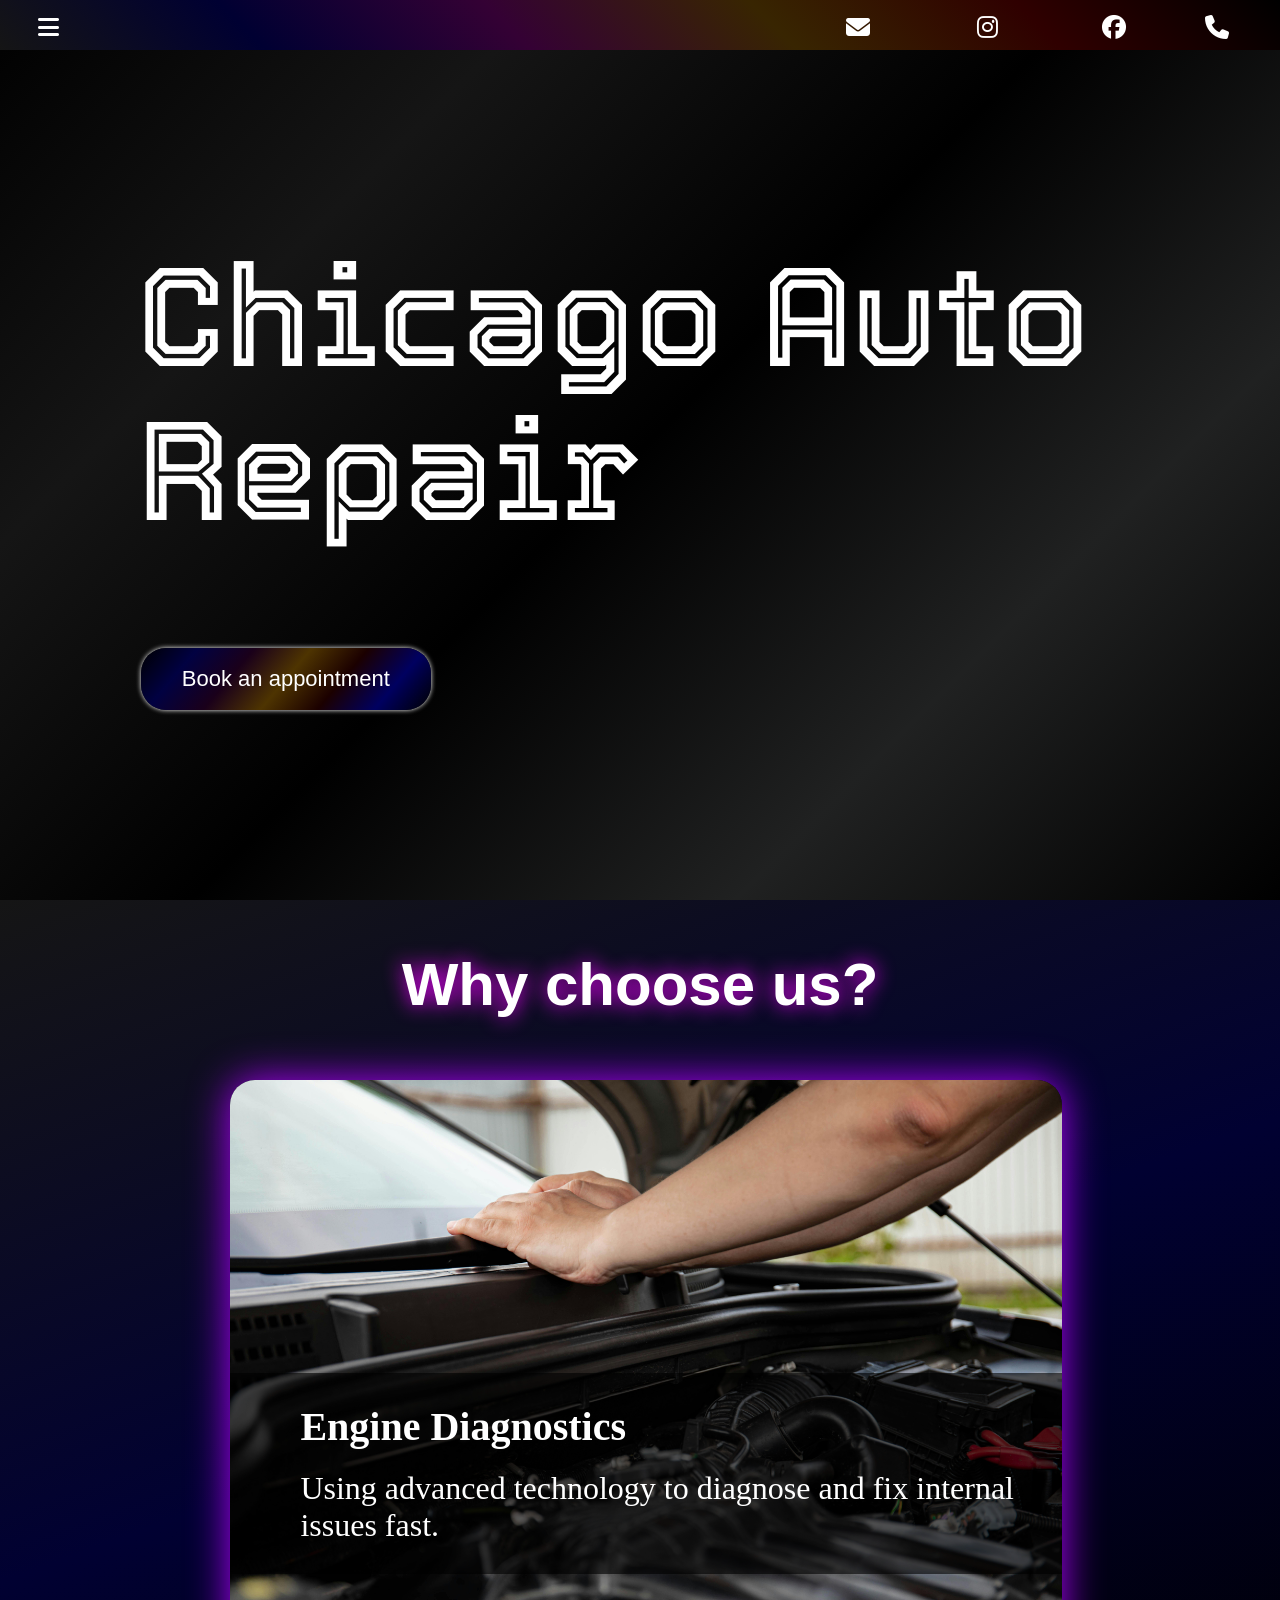
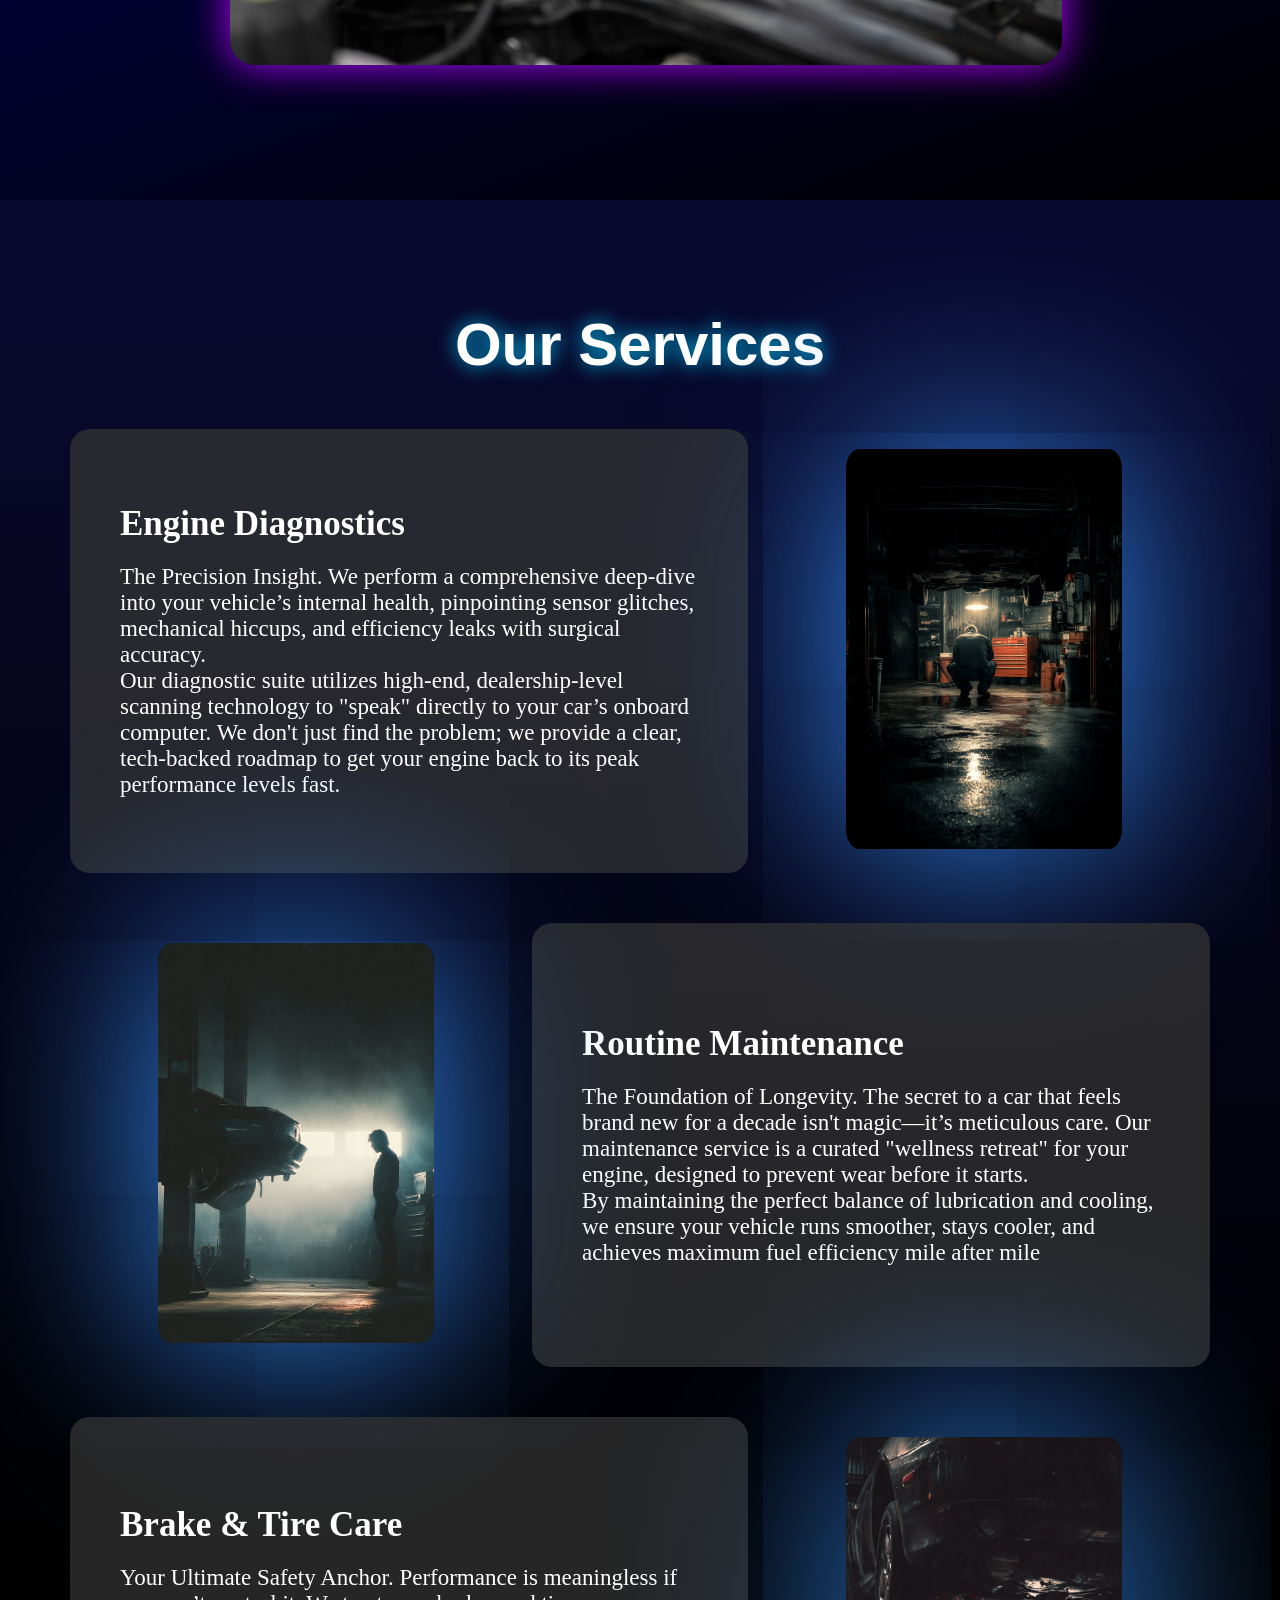
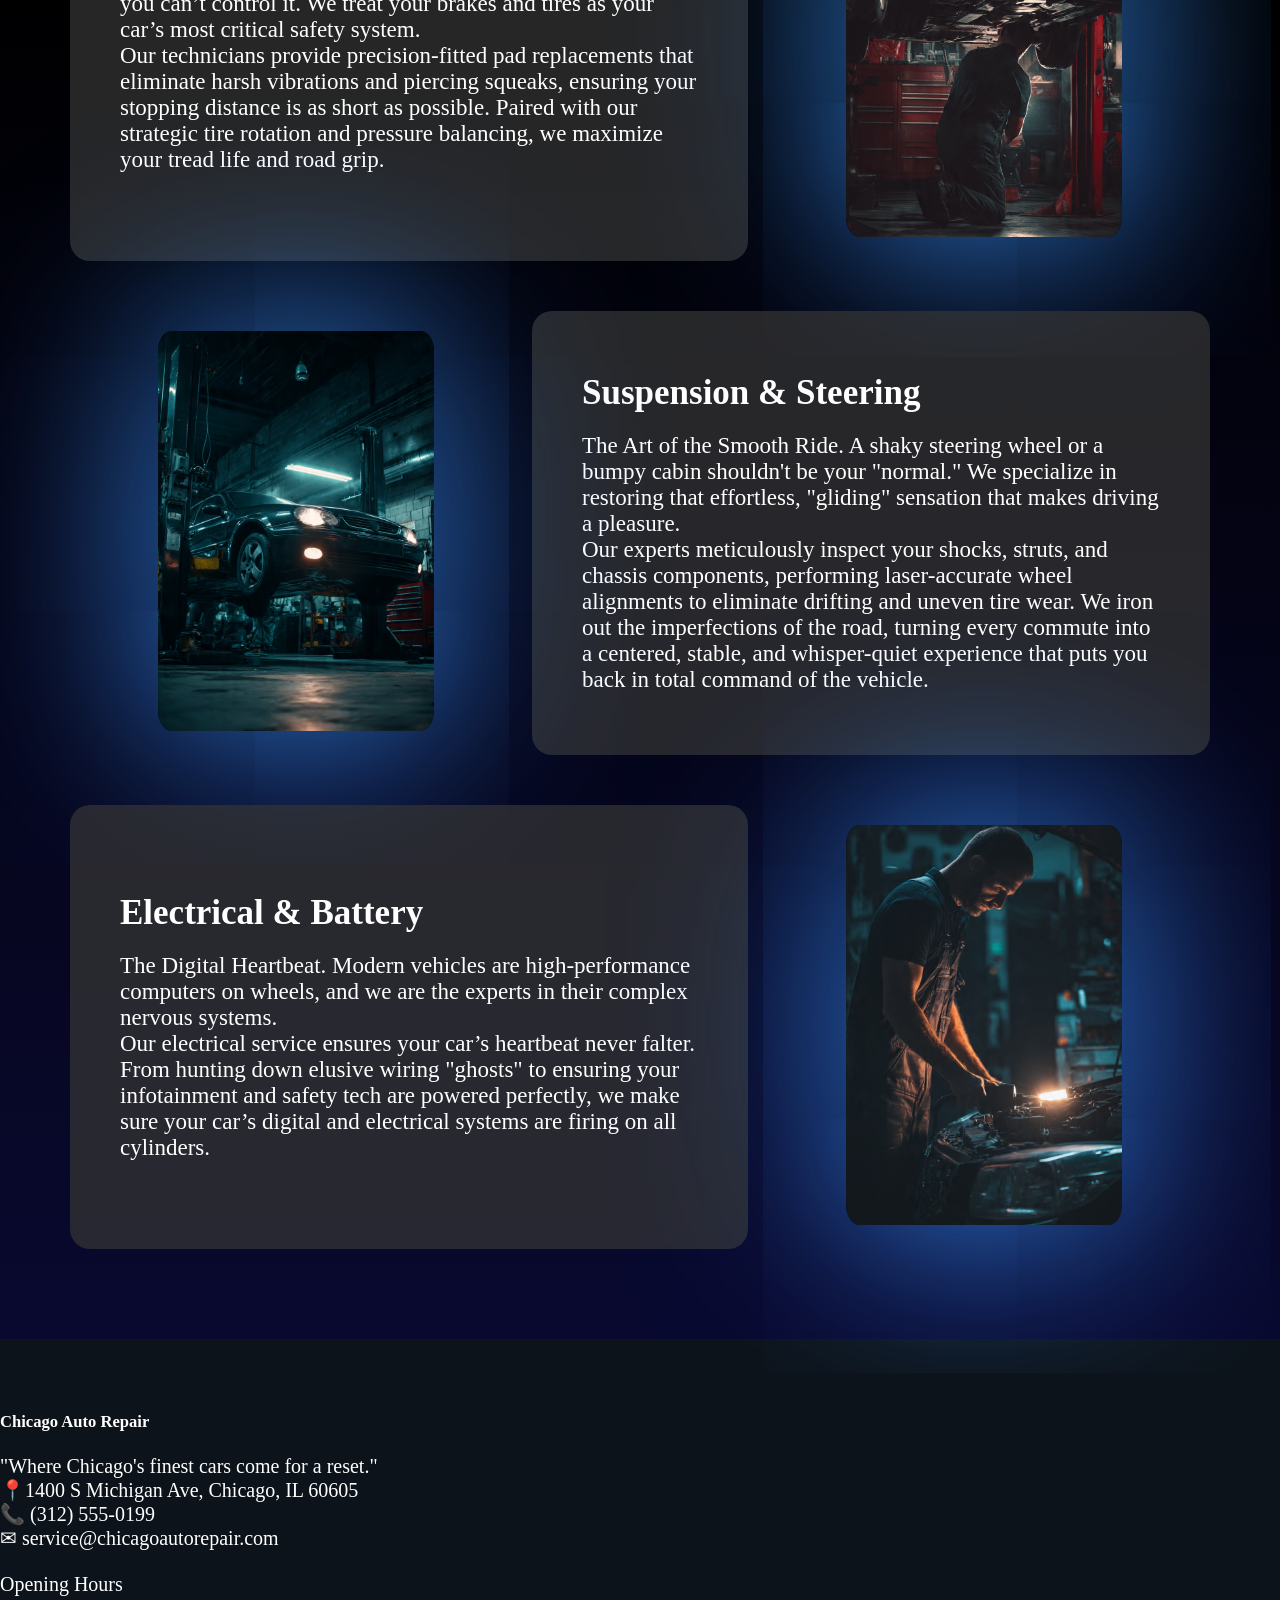
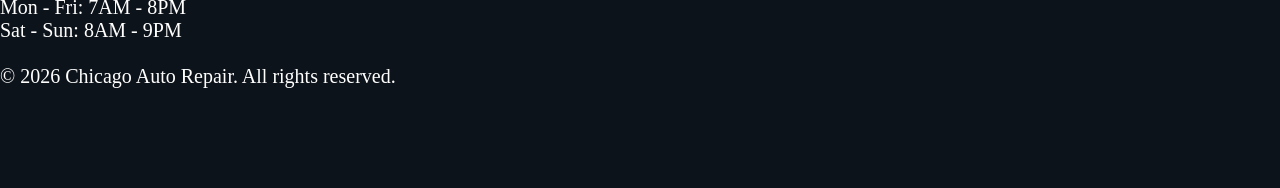
==== index.html @ df9d1e2a "Add files via upload" ====
<!DOCTYPE html>
<html lang="en">

<head>
    <meta charset="UTF-8">
    <meta name="viewport" content="width=device-width, initial-scale=1.0">
    <link rel="stylesheet" href="style.css">
    <link
        href="https://fonts.googleapis.com/css2?family=Bungee+Inline&family=Caveat:wght@400..700&family=Saira+Stencil:ital,wght@0,100..900;1,100..900&family=Tourney:ital,wght@0,100..900;1,100..900&display=swap"
        rel="stylesheet">
    <link rel="stylesheet" href="https://cdnjs.cloudflare.com/ajax/libs/font-awesome/6.5.0/css/all.min.css">
    <title>Document</title>
    <meta name="description"
        content="Chicago Auto Repair — expert engine diagnostics, brake service, routine maintenance and more. Serving Chicago, IL. Book your appointment today.">
    <meta name="keywords" content="auto repair Chicago, car repair, engine diagnostics, brake service, oil change">
    <meta name="author" content="Chicago Auto Repair">
</head>

<body>
    <section class="heromain">
        <nav>
            <div class="nav-icons">
                <i class="fa-solid fa-bars fa-fade" id="menuIcon"></i>
                <a href="tel:+13125550199"><i class="fa-solid fa-phone"></i></a>
                <a href="https://www.facebook.com" target="_blank"><i class="fa-brands fa-facebook"></i></a>
                <a href="https://www.instagram.com" target="_blank"><i class="fa-brands fa-instagram"></i></a>
                <a href="mailto:service@chicagoautorepair.com " target="_blank"><i class="fa-solid fa-envelope"></i></a>
            </div>
        </nav>
        <div class="dropdown" id="dropdown">
            <a href="#">Home</a>
            <a href="#middle-section">Services</a>
            <a href="#footer">About</a>
            <a href="contact.html">Contact</a>
        </div>
        <div class="hero">
            <h1>Chicago Auto Repair</h1>
            <a href="booking.html"><button> Book an appointment</button></a>
        </div>
    </section>


    <section class="carousel">
        <div class="container">
            <h2>Why choose us? </h2>

            <div class="slide">

                <div class="items" style="background-image: url(p1.jpg);">
                    <div class="content">
                        <div class="name">Engine Diagnostics</div>
                        <div class="des"> Using advanced technology to diagnose and fix internal issues fast.</div>
                    </div>
                </div>
                <div class="items" style="background-image: url(p2.png);">
                    <div class="content">
                        <div class="name">Routine Maintenance</div>
                        <div class="des"> Oil changes, fluid top-offs, and filter replacements.</div>
                    </div>
                </div>
                <div class="items" style="background-image: url(p3.png);">
                    <div class="content">
                        <div class="name">Brake & Tire Care</div>
                        <div class="des">Precision pad replacement and tire rotations for maximum road safety.</div>
                    </div>
                </div>
                <div class="items" style="background-image: url(p4.jpg);">
                    <div class="content">
                        <div class="name">Suspension & Steering</div>
                        <div class="des">Fixing shaky rides and aligning wheels for a smoother drive.</div>
                    </div>
                </div>
                <div class="items" style="background-image: url(p5.jpg);">
                    <div class="content">
                        <div class="name">Electrical & Battery</div>
                        <div class="des">Testing batteries and repairing complex wiring or alternator problems.</div>
                    </div>
                </div>
            </div>
        </div>
    </section>


    <section class="middle-section" id="middle-section">

        <div class="mid-section">
            <h4>Our Services</h4>

            <div class="service-cards">

                <div class="service-card">
                    <div class="d1">
                        <h3>Engine Diagnostics</h3>
                        <p>The Precision Insight. We perform a
                            comprehensive
                            deep-dive into your vehicle’s internal health, pinpointing sensor glitches, mechanical
                            hiccups,
                            and
                            efficiency leaks with surgical accuracy. <span class="show"> Our diagnostic suite utilizes
                                high-end,
                                dealership-level
                                scanning technology to "speak" directly to your car’s onboard computer. We don't just
                                find
                                the
                                problem; we provide a clear,
                                tech-backed
                                roadmap to get your engine back to its peak performance levels fast.</span></p>
                    </div>
                    <div class="image"><img src="i1.jpeg"></div>
                </div>
                <div class="service-card">
                    <div class="d1">
                        <h3>Routine Maintenance</h3>
                        <p>The Foundation of Longevity. The secret to a car that feels brand new for a decade isn't
                            magic—it’s
                            meticulous care. Our maintenance service is a curated "wellness retreat" for your
                            engine,
                            designed to
                            prevent wear before it starts.<span class="show"> By maintaining the perfect
                                balance of
                                lubrication and cooling, we ensure your vehicle runs smoother, stays cooler, and
                                achieves
                                maximum fuel
                                efficiency mile after mile</span></p>
                    </div>
                    <div class="image"><img src="i2.jpeg"></div>
                </div>
                <div class="service-card">
                    <div class="d1">
                        <h3>Brake & Tire Care</h3>
                        <p>Your Ultimate Safety Anchor. Performance is meaningless if you can’t control it.
                            We
                            treat your brakes
                            and tires as your car’s most critical safety system.<span class="show"> Our technicians
                                provide
                                precision-fitted pad
                                replacements that eliminate harsh vibrations and piercing squeaks, ensuring your
                                stopping
                                distance
                                is as
                                short as possible. Paired with our strategic tire rotation and pressure balancing, we
                                maximize your
                                tread life and road grip.</span> </p>
                    </div>
                    <div class="image"><img src="i3.jpeg"></div>
                </div>
                <div class="service-card">
                    <div class="d1">
                        <h3>Suspension & Steering</h3>
                        <p>The Art of the Smooth Ride. A shaky steering wheel or a bumpy cabin shouldn't be
                            your
                            "normal." We
                            specialize in restoring that effortless, "gliding" sensation that makes driving a
                            pleasure.<span class="show">
                                Our
                                experts
                                meticulously inspect your shocks, struts, and chassis components, performing
                                laser-accurate
                                wheel
                                alignments to eliminate drifting and uneven tire wear. We iron out the imperfections of
                                the
                                road,
                                turning every commute into a centered, stable, and whisper-quiet experience that puts
                                you
                                back in
                                total
                                command of the vehicle.</span></p>
                    </div>
                    <div class="image"><img src="i4.jpeg"></div>
                </div>
                <div class="service-card">
                    <div class="d1">
                        <h3>Electrical & Battery</h3>
                        <p>The Digital Heartbeat. Modern vehicles are high-performance computers on wheels,
                            and we
                            are the experts
                            in their complex nervous systems.<span class="show"> Our electrical service ensures your
                                car’s heartbeat
                                never
                                falter. From hunting down elusive wiring "ghosts"
                                to
                                ensuring
                                your infotainment and safety tech are powered perfectly, we make sure your car’s digital
                                and
                                electrical
                                systems are firing on all cylinders.</span></p>
                    </div>
                    <div class="image"><img src="i5.jpeg"></div>
                </div>
            </div>
        </div>
    </section>
    <section class="footer">
        <div class="footer-content" id="footer">
            <br>
            <h5> Chicago Auto Repair</h5> <br>
            "Where Chicago's finest cars come for a reset." <br>
            📍1400 S Michigan Ave, Chicago, IL 60605<br>
            📞 (312) 555-0199 <br>
            ✉ service@chicagoautorepair.com <br>
            <br>
            Opening Hours <br>
            Mon - Fri: 7AM - 8PM <br>
            Sat - Sun: 8AM - 9PM <br>
            <br>
            © 2026 Chicago Auto Repair. All rights reserved.
        </div>
    </section>
    <script src="script.js"></script>
</body>

</html>
---- style.css ----
* {
    margin: 0;
    padding: 0;
    box-sizing: border-box;
}

.heromain {
    position: relative;
    height: 100dvh;
}
html{
    scroll-behavior: smooth;
}
.hero {
    position: absolute;
    background: linear-gradient(135deg, black, #151515, rgb(0, 0, 0), #202121, black);
    width: 100%;
    height: 100dvh !important;
    z-index: 10;
    left: 0%;
    bottom: 0%;
    background-image: linear-gradient(rgba(0, 0, 0, 0.6)), url(pic.jpeg);
    background-repeat: no-repeat;
    background-size: cover;
    background-position: center;
}

body {
    background: linear-gradient(180deg, rgb(9, 9, 48), black, rgb(9, 9, 48));
    min-height: 100dvh;
}

.carousel {
    height: 100dvh;
    background: linear-gradient(160deg, rgb(21, 21, 21), rgb(1, 1, 50), black);
}

.content {
    color: white;
    background-color: rgba(0, 0, 0, 0.611);
    position: absolute;
    right: 0%;
    left: 0%;
    top: 50%;
    padding: 30px;
}

.name {
    padding-left: 40px;
    font-size: 40px;
    font-weight: bolder;
    padding-bottom: 20px;
    animation-name: name;
    animation-duration: 3s;
}

.des {
    padding-left: 40px;
    font-size: 32px;
    animation-name: des;
    animation-duration: 3s;
}



.side {
    position: absolute;
    top: 0;
    left: 0%;
    right: 75%;
}

h1 {
    padding: 10px;
    font-size: 140px;
    color: rgb(255, 255, 255);
    font-weight: 200px;
    margin-top: 50px;
    position: absolute;
    top: 20%;
    left: 10%;
    right: 10%;
    z-index: 20;
    animation-name: h1;
    animation-duration: 1s;
    font-family: "Tourney", sans-serif;
    font-optical-sizing: auto;
    font-weight: 600;
    font-style: normal;
    font-variation-settings:
        "wdth" 100;
    animation-name: flicker;
    animation-duration: 1s;
    animation-iteration-count: infinite;
}


button {
    position: absolute;
    font-size: 22px;
    color: rgb(255, 255, 255);
    padding: 5px;
    width: 290px;
    height: 62px;
    font-weight: bolder;
    border-radius: 25px;
    left: 11%;
    top: 72%;
    border: none;
    outline: none;
    background: linear-gradient(130deg, rgb(0, 0, 0), rgba(0, 0, 73, 0.888), rgb(26, 0, 26), rgba(90, 60, 0, 0.859), rgb(27, 0, 0), rgb(0, 0, 96), rgba(0, 0, 0, 0.849));
    box-shadow: 0px 0px 5px white;
    font-family: "Saira Stencil", sans-serif;
    font-optical-sizing: auto;
    font-weight: 500;
    font-style: normal;
    font-variation-settings:
        "wdth" 100;
    animation-name: flickerb;
    animation-duration: 1s;
    animation-iteration-count: infinite;
}

button:hover {
    background: linear-gradient(130deg, rgb(0, 0, 0), rgb(0, 0, 143), rgb(122, 0, 153), rgb(188, 125, 0), rgb(189, 0, 0), rgb(0, 0, 161), rgba(0, 0, 0, 0.849));
    transform: scale(1.15);
    cursor: pointer;
    animation-name: flickerbh;
    animation-duration: 1s;
    animation-iteration-count: infinite;
    cursor: pointer;
}
@keyframes flickerbh {

    0%,
    18%,
    22%,
    25%,
    53%,
    57%,
    100% {
        box-shadow: 0px 3px 20px rgba(255, 247, 24, 0.899);
    }

    20%,
    24%,
    55% {
        box-shadow: none;
    }
}
@keyframes flickerb {

    0%,
    18%,
    22%,
    25%,
    53%,
    57%,
    100% {
        box-shadow: 0px 3px 20px rgb(24, 113, 255);
    }

    20%,
    24%,
    55% {
        box-shadow: none;
    }
}

.slide {
    width: 100%;
    height: 100%;
}

.items:nth-child(1) {
    display: block;
}

nav {
    position: fixed;
    top: 0;
    left: 0;
    right: 0;
    height: 50px;
    z-index: 1000;
    padding: 15px;
    padding-bottom: 10px;
    background: linear-gradient(45deg, rgb(21, 21, 21), rgb(0, 0, 50), rgb(52, 1, 52), rgb(56, 37, 1), rgb(47, 0, 0), black);
    display: flex;
    justify-content: flex-start;
}

.dropdown {
    display: none;
    position: fixed;
    top: 6%;
    background: rgba(28, 28, 28, 0.967);
    z-index: 1000;
    padding: 30px;
    width: 100%;
    height: 100vh;
    flex-direction: column;
    gap: 15px;
}

.dropdown.open {
    display: flex;
}

.dropdown a {
    color: white;
    text-decoration: none;
    padding: 30px;
    font-size: 30px;
    text-align: center;
}

.fa-solid.fa-bars.fa-fade {
    position: absolute;
    left: 3%;
    font-size: 24px;
    color: rgb(255, 255, 255);
}

.fa-solid.fa-phone {
    position: absolute;
    right: 4%;
    font-size: 24px;
    color: rgb(255, 255, 255);
}

.fa-brands.fa-facebook {
    position: absolute;
    right: 12%;
    font-size: 24px;
    color: rgb(255, 255, 255);
}

.fa-brands.fa-instagram {
    position: absolute;
    font-size: 24px;
    right: 22%;
    color: rgb(255, 255, 255);
}

.fa-solid.fa-envelope {
    position: absolute;
    font-size: 24px;
    right: 32%;
    color: rgb(255, 255, 255);
}

.show {
    display: block;
}

@keyframes flicker {

    0%,
    18%,
    22%,
    25%,
    53%,
    57%,
    100% {
        text-shadow: 0px 0px 40px rgb(255, 170, 0);
    }

    20%,
    24%,
    55% {
        text-shadow: none;
    }
}

@keyframes name {
    0% {
        transform: translate(-90px, 0);
    }

    100% {
        transform: translate(0, 0);
    }
}

@keyframes des {
    0% {
        transform: translate(100px, 0);
    }

    100% {
        transform: translate(0, 0);
    }
}

@keyframes h1 {
    0% {
        transform: translate(80px, 0);
    }

    100% {
        transform: translate(0, 0);
    }
}

/* middle section starts here */
h4 {
    display: flex;
    justify-content: center;
    color: white;
    font-size: 60px;
    padding: 0px;
    padding-top: 50px;
    margin-bottom: 30px;
    font-family: "Saira Stencil", sans-serif;
    font-optical-sizing: auto;
    font-weight: 100px;
    font-style: normal;
    font-variation-settings:
        "wdth" 100;
    text-shadow: 0px 0px 20px rgb(1, 200, 255);
}
.mid-section {
    height: auto;
    background: linear-gradient(180deg, rgb(9, 9, 48), black, rgb(9, 9, 48));
    padding: 60px 40px;
}

.service-cards {
    display: flex;
    flex-direction: column;
    gap: 10px;
    margin: 10px;
}

.service-card {
    display: grid;
    grid-template-columns: 3fr 2fr;
    padding: 10px;
    gap: 10px;
    margin: 10px;
}

.image {
    width: 70%;
    padding: 20px;
    flex-shrink: 0;
    margin: 0px auto;
}

.image img {
    width: 100%;
    height: 400px;
    object-fit: cover;
    border-radius: 5%;
    box-shadow: 0px 0px 200px #388ef7;
}

.d1 {
    background-color: #353535bb;
    border-radius: 20px;
    padding: 40px;
    margin-bottom: 0;
    text-align: left;
    display: flex;
    flex-direction: column;
    justify-content: center;
}

h3 {
    font-size: 35px;
    font-weight: bolder;
    text-align: left;
    color: rgb(255, 255, 255);
    padding: 10px;
    animation-name: h3;
    animation-duration: 3s;
}

p {
    font-size: 23px;
    padding: 10px;
    text-align: left;
    color: rgb(255, 255, 255);
    animation-name: p;
    animation-duration: 3s;
}

.service-card:nth-child(even) {
    direction: rtl;
}

.service-card:nth-child(even) .d1,
.service-card:nth-child(even) .image {
    direction: ltr;
}

/* animations */

@keyframes h3 {
    0% {
        transform: translate(0, 30px);
    }

    100% {
        transform: translate(0, 0);
    }
}


@keyframes p {
    0% {
        transform: translate(0, 80px);
    }

    100% {
        transform: translate(0, 0);
    }
}

/* footer starts here */
.footer {
    height: auto;
    background-color: #0d131a;
}

.footer-content {
    color: white;
    font-size: 20px;
    padding-top: 50px;
    padding-bottom: 100px;
}

/* carousel */
h2 {
    display: flex;
    justify-content: center;
    color: white;
    font-size: 60px;
    padding: 0px;
    padding-top: 50px;
    margin-bottom: 30px;
    font-family: "Saira Stencil", sans-serif;
    font-optical-sizing: auto;
    font-weight: 100px;
    font-style: normal;
    font-variation-settings:
        "wdth" 100;
    text-shadow: 0px 0px 20px rgb(238, 1, 255);
}

.container {
    height: 100dvh;
    overflow: visible;
    position: relative;
}

.items {
    width: 100%;
    height: 100%;
    background-size: cover;
    background-position: right;
    display: none;
    z-index: 0;
    border-radius: 25px;
    box-shadow: 0px 0px 40px rgb(175, 2, 255);
    position: absolute;
    height: 65%;
    top: 20%;
    bottom: 15%;
    width: 65%;
    left: 18%;
    right: 18%;
}
@media(min-width:900px) {

    .show {
    display: block;
    }
}

@media (max-width:1200px) {
    h1 {
        font-size: 60px;
    }

    button {
        top: 69%;
        left: 8%;
    }
}

/* tab */
@media (max-width:900px) {

    .content {
        color: white;
        position: absolute;
        top: 60%;
        background-color: rgba(0, 0, 0, 0.611);
        right: 0;
        left: 0;
        padding: 30px;
    }

    h1 {
        top: 10%;
        left: 5%;
        right: 5%;
        font-size: 120px;
        z-index: 999;
        animation-name: flicker;
        animation-duration: 1s;
        animation-iteration-count: infinite;
    }
    .dropdown{
        top: 4%;
    }


    button {
        top: 60%;
        left: 6%;
        z-index: 999;
        pointer-events: all;
        font-size: 16px;
        color: rgba(255, 255, 255, 0.752);
        padding: 5px;
        width: 220px;
        height: 62px;
        background-color: rgba(59, 57, 57, 0.793);
        font-weight: bolder;
    }

    .name {
        font-size: 40px;
        font-weight: bolder;
        padding-bottom: 20px;
        animation-duration: 3s;
    }

    .des {
        font-size: 30px;
        animation-duration: 3s;
    }

    h3 {
        font-size: 20px;
    }

    p {
        font-size: 17px;
    }

    .image {
        display: block;
        width: 100% !important;
        margin: 0 auto;
    }

    .service-card {
        display: flex !important;
        flex-direction: column-reverse !important;
        height: auto;
    }

    .image img {
        width: 100%;
        height: 400px;
        object-fit: cover;
        border: 2px solid rgb(26, 22, 37);
        border-radius: 5%;
        box-shadow: 0px 0px 200px #388ef7;
    }

    .image,
    .d1 {
        width: 100% !important;
        margin: 0 !important;
    }

    @keyframes flicker {

        0%,
        18%,
        22%,
        25%,
        53%,
        57%,
        100% {
            text-shadow: 0px 0px 40px rgb(255, 170, 0);
        }

        20%,
        24%,
        55% {
            text-shadow: none;
        }
    }

    .fa-solid.fa-phone {
        position: absolute;
        right: 6%;
        font-size: 24px;
        color: rgb(255, 255, 255);
    }

    .fa-brands.fa-facebook {
        position: absolute;
        right: 16%;
        font-size: 24px;
        color: rgb(255, 255, 255);
    }

    .fa-brands.fa-instagram {
        position: absolute;
        font-size: 24px;
        right: 26%;
        color: rgb(255, 255, 255);
    }

    .fa-solid.fa-envelope {
        position: absolute;
        font-size: 24px;
        right: 36%;
        color: rgb(255, 255, 255);
    }


}

/* phone */
@media(max-width: 500px) {
    .heromain {
        height: 100dvh !important;
    }

    .hero {
        height: 100dvh !important;
    }

    .container {
        height: 100%;
        overflow: visible;
        position: relative;
        margin: 0 auto;
    }

    .content {
        color: white;
        position: absolute;
        top: 50%;
        background-color: rgba(0, 0, 0, 0.726);
        right: 0;
        left: 0;
        padding-left: 5px;
    }


    h1 {
        top: 10%;
        left: 5%;
        right: 5%;
        font-size: 70px;
        z-index: 999;
        color: #ffffff;
        padding-left: 20px;
        animation-name: flicker;
        animation-duration: 1s;
        animation-iteration-count: infinite;
    }

    @keyframes flicker {

        0%,
        18%,
        22%,
        25%,
        53%,
        57%,
        100% {
            text-shadow: 0px 0px 30px rgb(255, 170, 0);
        }

        20%,
        24%,
        55% {
            text-shadow: none;
        }
    }

    @keyframes name {
        0% {
            transform: translate(-30px, 0);
        }

        100% {
            transform: translate(0, 0);
        }
    }

    @keyframes des {
        0% {
            transform: translate(30px, 0);
        }

        100% {
            transform: translate(0, 0);
        }
    }


    button {
        top: 54%;
        left: 9%;
        z-index: 999;
        pointer-events: all;
        font-size: 14px;
        color: rgba(255, 255, 255, 0.815);
        padding: 2px;
        width: 180px;
        height: 40px;
        background-color: rgba(55, 54, 54, 0.804);
        font-weight: bolder;
    }

    .name {
        font-size: 30px;
        font-weight: bolder;
        padding-bottom: 20px;
        animation-duration: 3s;
    }

    .des {
        font-size: 22px;
        animation-duration: 3s;
    }

    .show {
        display: none;
    }

    .fa-solid.fa-bars.fa-fade {
        position: absolute;
        left: 3%;
        font-size: 25px;
        color: rgb(255, 255, 255);
    }

    .fa-solid.fa-phone {
        position: absolute;
        right: 5%;
        font-size: 20px;
        color: rgb(255, 255, 255);
    }

    .fa-brands.fa-facebook {
        position: absolute;
        right: 16%;
        font-size: 20px;
        color: rgb(255, 255, 255);
    }

    .fa-brands.fa-instagram {
        position: absolute;
        right: 27%;
        font-size: 20px;
        color: rgb(255, 255, 255);
    }

    .fa-solid.fa-envelope {
        position: absolute;
        right: 38%;
        font-size: 20px;
        color: rgb(255, 255, 255);
    }
    h3{
        font-size: 23px;
    }
    p{
        font-size: 18px;
    }
    
    nav{
        height: 52px;
    }
    h2{
        font-size: 32px;
        text-shadow: 0px 0px 20px rgb(1, 145, 255);
    }
    h4{
    font-size: 40px;
    color: #ffffff;
    display: flex;
    justify-content: center;
    }
    .image img{
        height: 350px;
    }
    .dropdown{
        top: 4.5%;
    }
}


/* smaller phone */
@media(max-width:391px) {
    h1 {
        top: 8%;
        left: 4%;
        font-size: 65px;
    }

    button {
        top: 60%;
    }
    .content{
        top:40%;
    }
}

@media (max-width:325px) {
    h1 {
        font-size: 50px;
        top: 3%;
    }

    button {
        width: 120px;
        height: 30px;
        top: 56%;
        left: 10%;
        font-size: 10px;
        color: #ffffffc3;
    }

    .content {
        top: 7%;
        border-radius: 25px;
    }

    .name {
        font-size: 15;
    }

    .des {
        font-size: 13;
    }

    nav {
        margin-top: 0px;
        padding-top: 10px;
        padding-bottom: 20px;
    }

    .fa-solid.fa-phone {
        position: absolute;
        right: 4%;
        font-size: 16px;
        color: rgb(255, 255, 255);
    }

    .fa-brands.fa-facebook {
        position: absolute;
        right: 14%;
        font-size: 16px;
        color: rgb(255, 255, 255);
    }

    .fa-brands.fa-instagram {
        position: absolute;
        right: 24%;
        font-size: 16px;
        color: rgb(255, 255, 255);
    }

    .fa-solid.fa-envelope {
        position: absolute;
        right: 34%;
        font-size: 16px;
        color: rgb(255, 255, 255);
    }
}
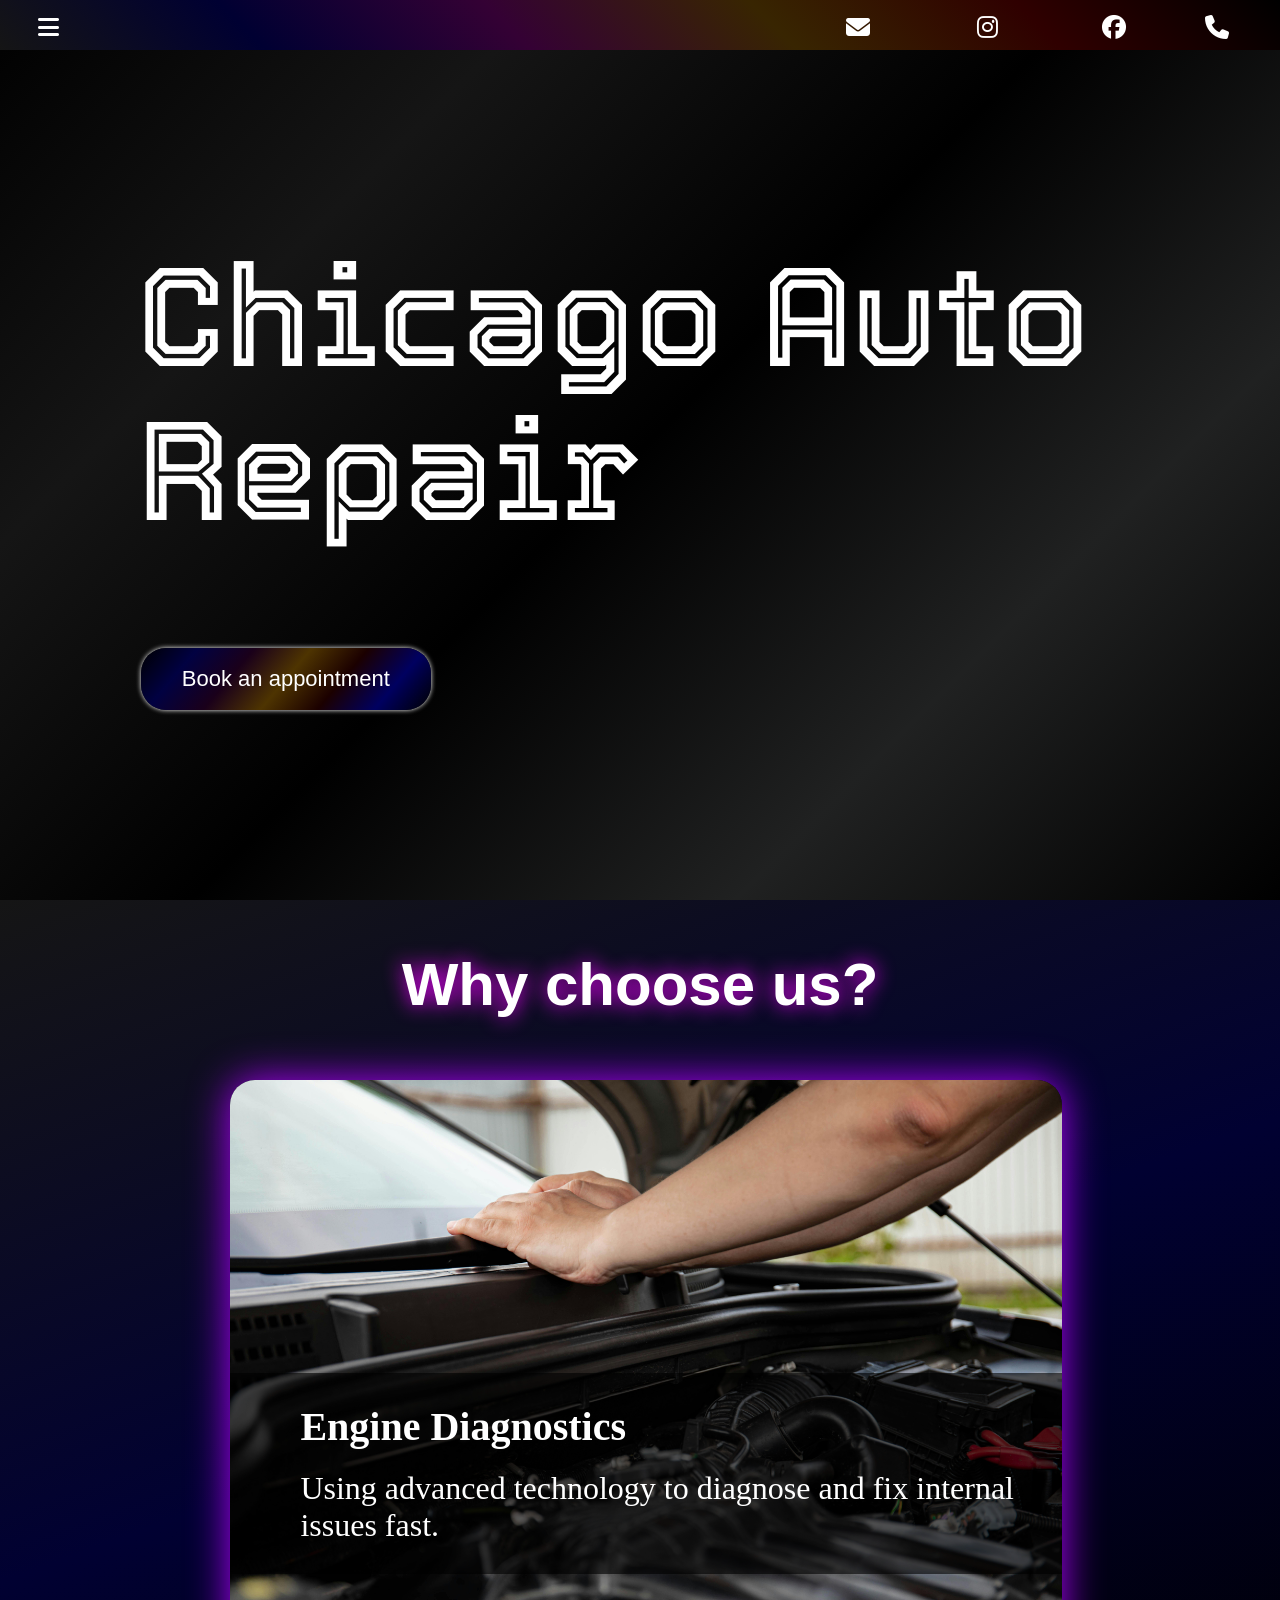
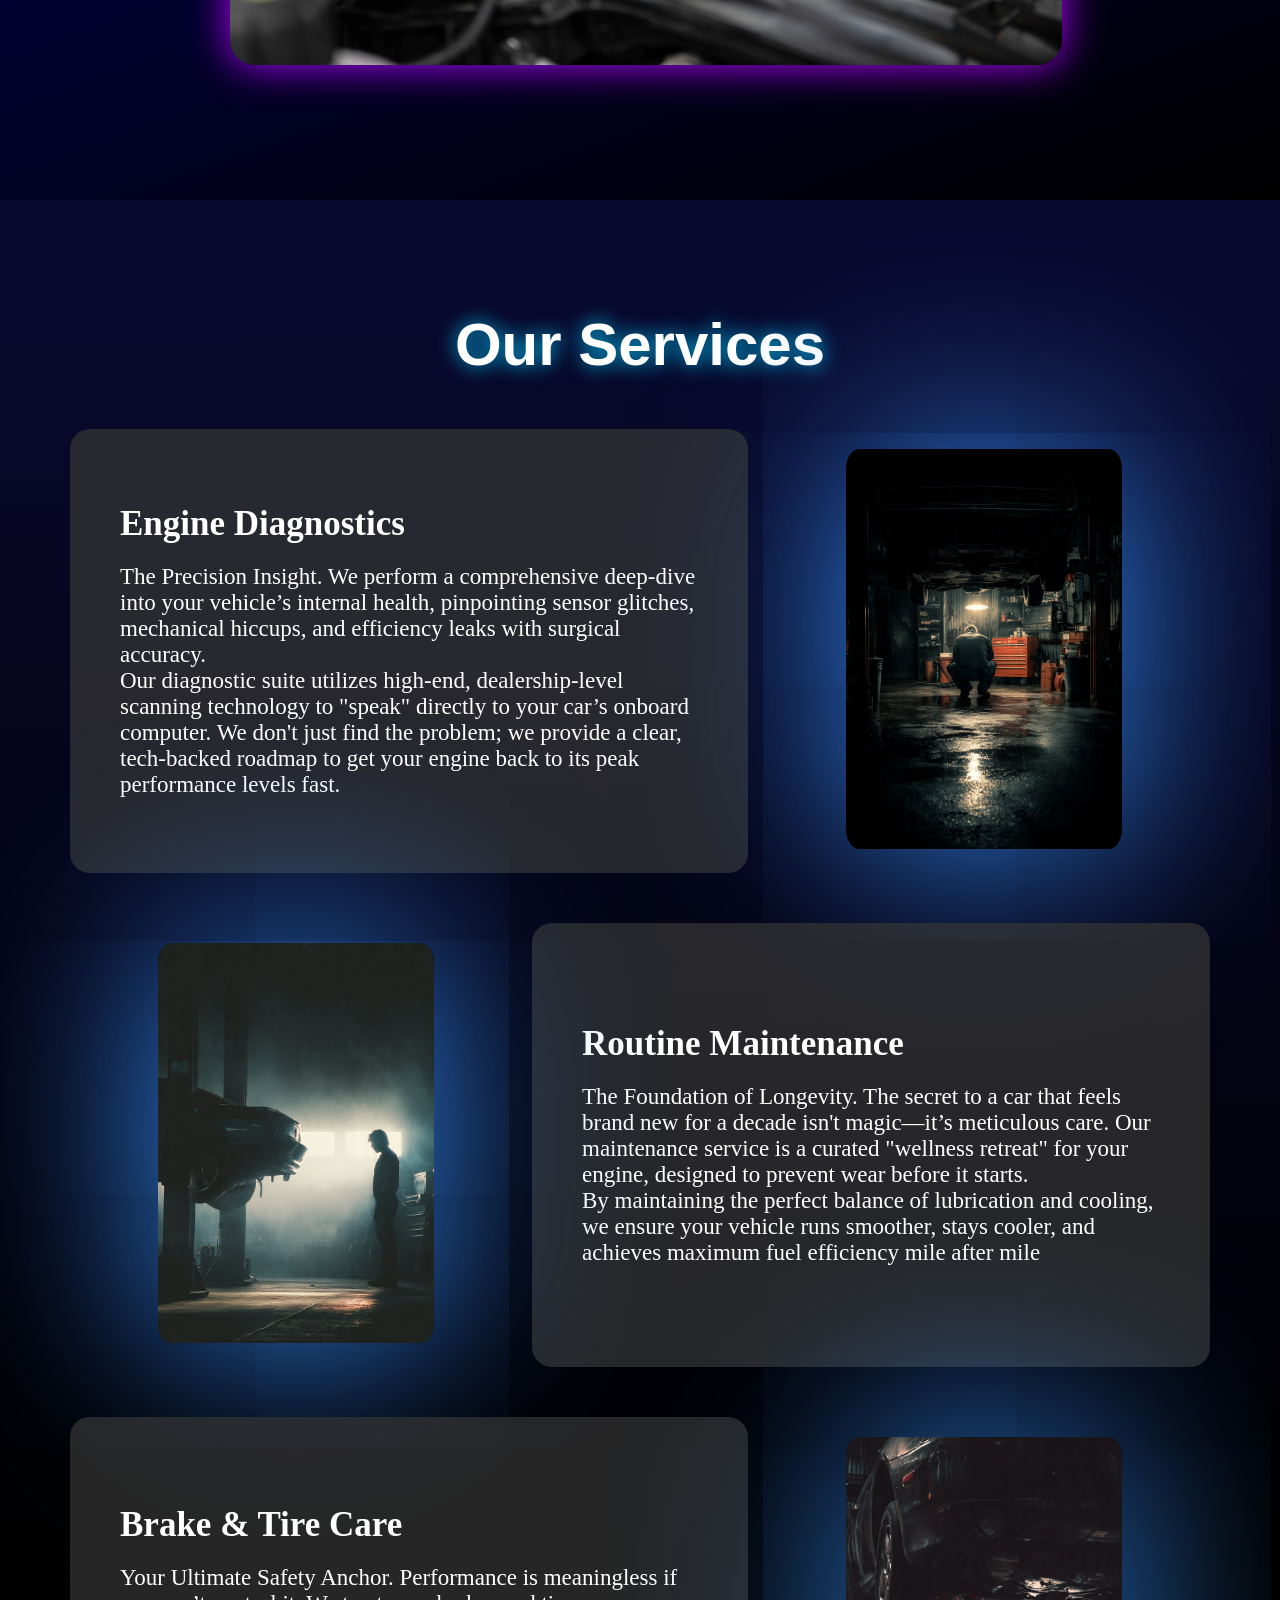
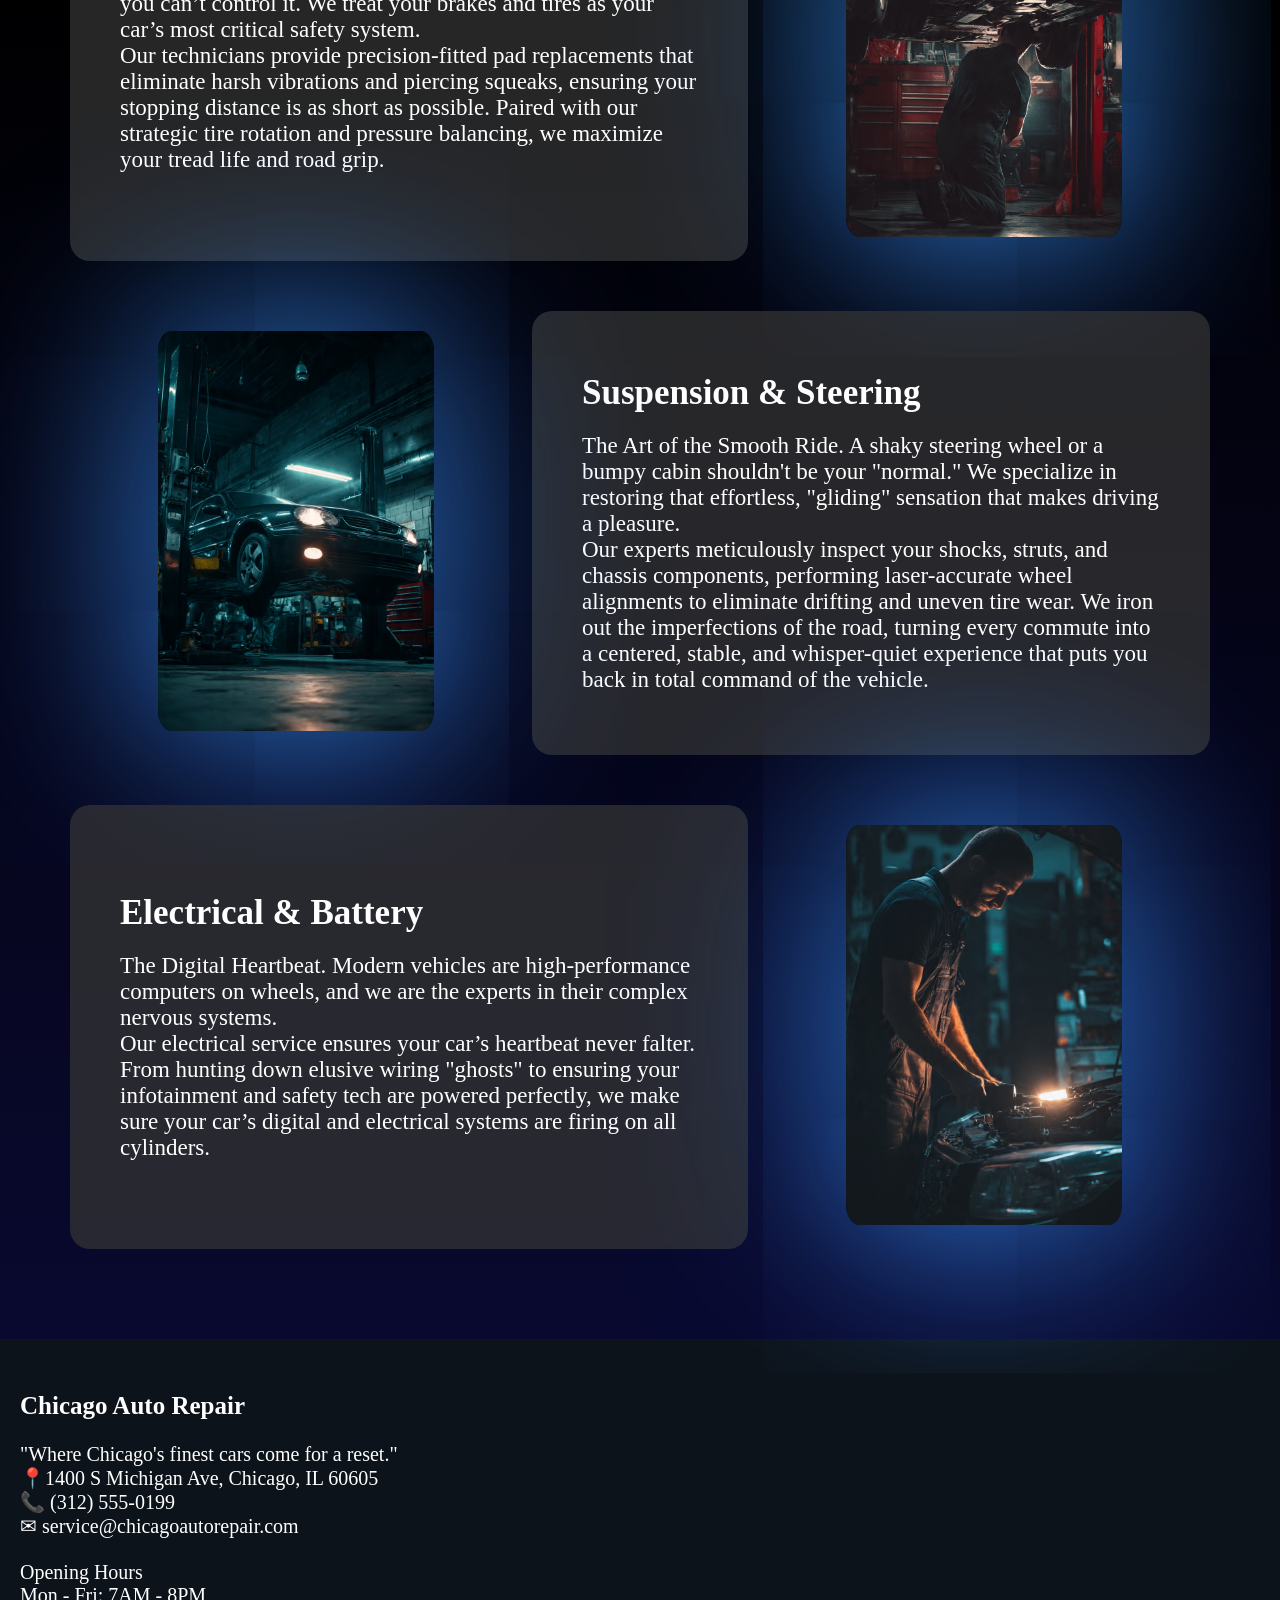
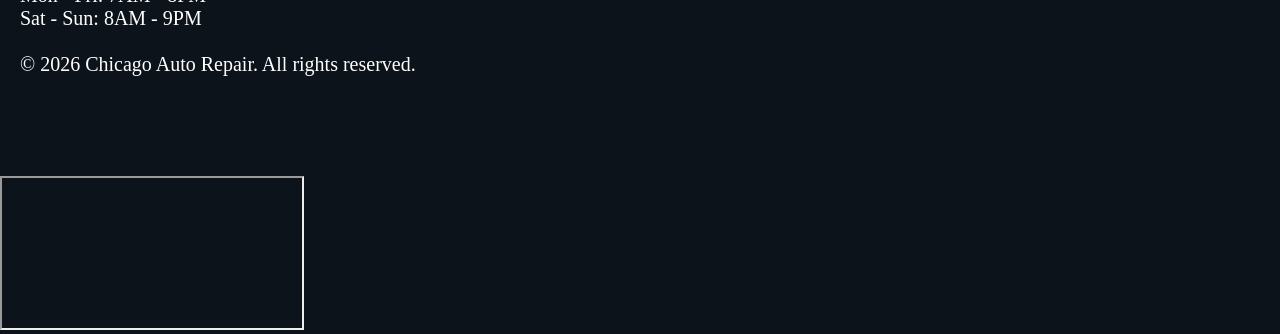
==== commit 01198226: "Update index.html" ====
--- a/index.html
+++ b/index.html
@@ -9,7 +9,7 @@
         href="https://fonts.googleapis.com/css2?family=Bungee+Inline&family=Caveat:wght@400..700&family=Saira+Stencil:ital,wght@0,100..900;1,100..900&family=Tourney:ital,wght@0,100..900;1,100..900&display=swap"
         rel="stylesheet">
     <link rel="stylesheet" href="https://cdnjs.cloudflare.com/ajax/libs/font-awesome/6.5.0/css/all.min.css">
-    <title>Document</title>
+    <title>Chicago Auto Repair</title>
     <meta name="description"
         content="Chicago Auto Repair — expert engine diagnostics, brake service, routine maintenance and more. Serving Chicago, IL. Book your appointment today.">
     <meta name="keywords" content="auto repair Chicago, car repair, engine diagnostics, brake service, oil change">
@@ -191,22 +191,30 @@
         </div>
     </section>
     <section class="footer">
-        <div class="footer-content" id="footer">
-            <br>
-            <h5> Chicago Auto Repair</h5> <br>
-            "Where Chicago's finest cars come for a reset." <br>
-            📍1400 S Michigan Ave, Chicago, IL 60605<br>
-            📞 (312) 555-0199 <br>
-            ✉ service@chicagoautorepair.com <br>
-            <br>
-            Opening Hours <br>
-            Mon - Fri: 7AM - 8PM <br>
-            Sat - Sun: 8AM - 9PM <br>
-            <br>
-            © 2026 Chicago Auto Repair. All rights reserved.
+        <div class="footerm">
+            <div class="footer-content" id="footer">
+                <br>
+                <h5> Chicago Auto Repair</h5> <br>
+                "Where Chicago's finest cars come for a reset." <br>
+                📍1400 S Michigan Ave, Chicago, IL 60605<br>
+                📞 (312) 555-0199 <br>
+                ✉ service@chicagoautorepair.com <br>
+                <br>
+                Opening Hours <br>
+                Mon - Fri: 7AM - 8PM <br>
+                Sat - Sun: 8AM - 9PM <br>
+                <br>
+                © 2026 Chicago Auto Repair. All rights reserved.
+            </div>
+            <div id="map-section">
+                <iframe
+                    src="https://www.google.com/maps/embed?pb=!1m18!1m12!1m3!1d742.8380054784013!2d-87.62519083035247!3d41.86377209820273!2m3!1f0!2f0!3f0!3m2!1i1024!2i768!4f13.1!3m3!1m2!1s0x880e2c849711f363%3A0x3ced7efee540983!2s1400%20S%20Michigan%20Ave%2C%20Chicago%2C%20IL%2060605%2C%20USA!5e0!3m2!1sen!2sbd!4v1776325679801!5m2!1sen!2sbd"
+                    allowfullscreen="" loading="lazy" referrerpolicy="no-referrer-when-downgrade">
+                </iframe>
+            </div>
         </div>
     </section>
     <script src="script.js"></script>
 </body>
 
-</html>+</html>
--- a/style.css
+++ b/style.css
@@ -19,7 +19,7 @@
     z-index: 10;
     left: 0%;
     bottom: 0%;
-    background-image: linear-gradient(rgba(0, 0, 0, 0.6)), url(pic.jpeg);
+    background-image: linear-gradient(rgba(0, 0, 0, 0.6)), url(picL.png);
     background-repeat: no-repeat;
     background-size: cover;
     background-position: center;
@@ -419,6 +419,9 @@
 }
 
 /* footer starts here */
+h5{
+    font-size: 25px;
+}
 .footer {
     height: auto;
     background-color: #0d131a;
@@ -427,7 +430,8 @@
 .footer-content {
     color: white;
     font-size: 20px;
-    padding-top: 50px;
+    padding-top: 30px;
+    padding-left: 20px;
     padding-bottom: 100px;
 }
 
@@ -492,6 +496,9 @@
 
 /* tab */
 @media (max-width:900px) {
+    .hero{
+          background-image: linear-gradient(rgba(0, 0, 0, 0.6)), url(pic.jpeg);
+    }
 
     .content {
         color: white;
@@ -649,7 +656,7 @@
     .content {
         color: white;
         position: absolute;
-        top: 50%;
+        top: 40%;
         background-color: rgba(0, 0, 0, 0.726);
         right: 0;
         left: 0;
@@ -798,7 +805,18 @@
         height: 350px;
     }
     .dropdown{
-        top: 4.5%;
+        top: 5.5%;
+    }
+    h5{
+    font-size: 18px;
+   }
+
+   .footer-content {
+    color: white;
+    font-size: 14px;
+    padding-top: 20px;
+    padding-left: 10px;
+    padding-bottom: 70px;
     }
 }
 
@@ -815,7 +833,10 @@
         top: 60%;
     }
     .content{
-        top:40%;
+        top:25%;
+    }
+    nav{
+        height: 48px;
     }
 }
 
@@ -846,11 +867,28 @@
     .des {
         font-size: 13;
     }
+    .fa-solid.fa-bars.fa-fade {
+        position: absolute;
+        left: 3%;
+        font-size: 16px;
+        color: rgb(255, 255, 255);
+    }
+    .dropdown{
+        top: 6%;
+    }
+    .dropdown a {
+        color: white;
+        text-decoration: none;
+        padding: 30px;
+        font-size: 20px;
+        text-align: center;
+    }
 
     nav {
         margin-top: 0px;
         padding-top: 10px;
-        padding-bottom: 20px;
+        padding-bottom: 10px;
+        height:43px;
     }
 
     .fa-solid.fa-phone {
@@ -880,4 +918,4 @@
         font-size: 16px;
         color: rgb(255, 255, 255);
     }
-}+}
